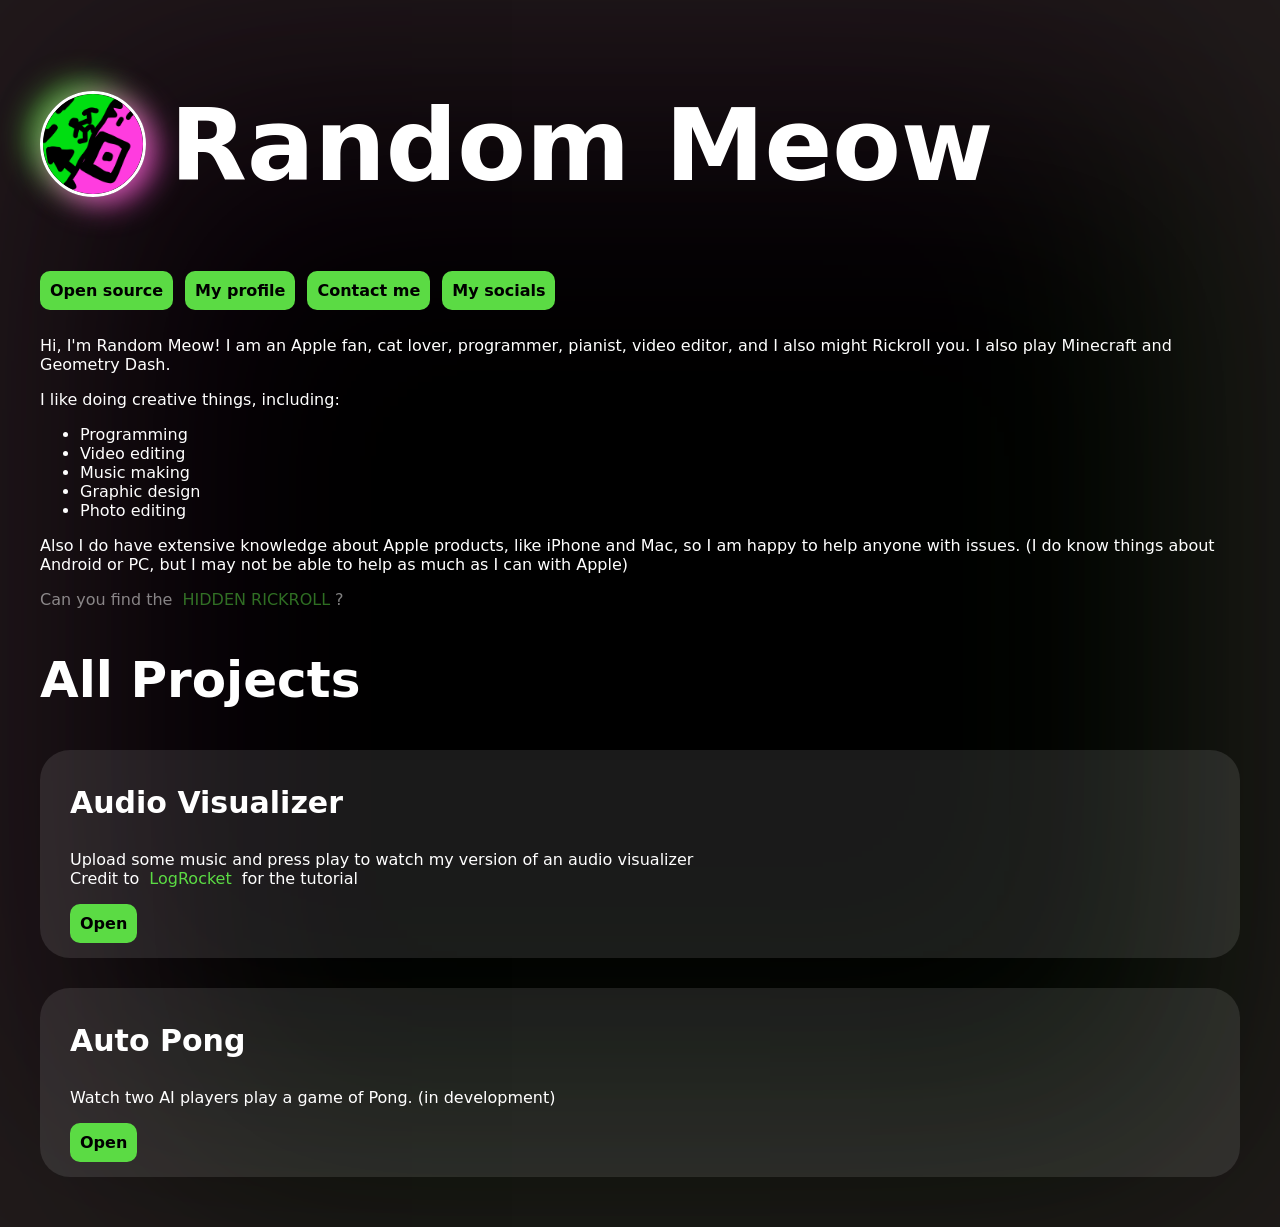
==== index.html @ 37df26f3 "Design changes, add banner, new content, fixed Rickroll" ====
<!DOCTYPE html>
<html lang="en">
  <head>
    <meta charset="utf-8">
    <title>Random Meow</title>
    <meta name="keywords" content="random meow, random-meow1" />
    <meta name="description" content="Homepage for Random Meow" />
    <link rel="stylesheet" href="style.css">
    <link rel="shortcut icon" href="assets/images/circle-logo.png">
  </head>
  <body>
    <main class="container">
        <div style="display: flex; flex-direction: row; align-items: center; gap: 24px;">
            <a href="https://github.com/Random-Meow1" class="nostyle"><img src="assets/images/circle-logo.png" height="100px" style="
                border: solid 3px white;
                border-radius: 100%;
                box-shadow: rgba(255, 82, 217, 0.8) 10px 7px 30px 0px, rgba(91, 219, 68, 0.8) -10px -7px 30px 0px;
            "></a>
            <a href="https://github.com/Random-Meow1" class="nostyle"><h1>Random Meow</h1></a>
        </div>
        <div style="display: flex; flex-direction: row; align-items: center; gap: 12px;">
            <a href="https://github.com/Random-Meow1/random-meow1.github.io" class="button" target="_blank" rel="noopener noreferrer">Open source</a>
            <a href="https://github.com/Random-Meow1" class="button" target="_blank" rel="noopener noreferrer">My profile</a>
            <a href="https://payhip.com/randommeow/contact" class="button" target="_blank" rel="noopener noreferrer">Contact me</a>
            <a href="information/socials.html" class="button">My socials</a>
        </div>
        <p>Hi, I'm Random Meow! I am an Apple fan, cat lover, programmer, pianist, video editor, and I also might Rickroll you. I also play Minecraft and Geometry Dash.</p>
        <p>I like doing creative things, including:</p>
        <ul>
            <li>Programming</li>
            <li>Video editing</li>
            <li>Music making</li>
            <li>Graphic design</li>
            <li>Photo editing</li>
        </ul>
        <p>Also I do have extensive knowledge about Apple products, like iPhone and Mac, so I am happy to help anyone with issues. (I do know things about Android or PC, but I may not be able to help as much as I can with Apple)</p>
        <p style="opacity: 50%;">Can you find the <a href="rickroll/not-a-rickroll.html">HIDDEN RICKROLL</a>?</p>

        <h2>All Projects</h2>

        <div class="banner">
            <h3>Audio Visualizer</h2>
            <p>Upload some music and press play to watch my version of an audio visualizer<br>Credit to <a href="https://blog.logrocket.com/audio-visualizer-from-scratch-javascript/" target="_blank" rel="noopener noreferrer">LogRocket</a> for the tutorial</p>
            <a href="projects/audio-visualizer/index.html" class="button">Open</a>
        </div>

        <div class="banner">
            <h3>Auto Pong</h2>
            <p>Watch two AI players play a game of Pong. (in development)</p>
            <a href="projects/auto-pong/index.html" class="button">Open</a>
        </div>
    </main>
  </body>
</html>
---- style.css ----
html {
    box-shadow:
        inset rgba(255, 82, 217, 0.1) 50px 50px 500px 100px,
        inset rgba(91, 219, 68, 0.1) -50px -50px 500px 100px;
    min-height: 100%;
}

body {
    background-color: black;
    color: white;
    font-family: system-ui, -apple-system, BlinkMacSystemFont, 'Segoe UI', Roboto, Oxygen, Ubuntu, Cantarell, 'Open Sans', 'Helvetica Neue', sans-serif;
    margin: 0;
    padding: 0;
}

html, body {
    width: 100%;
    max-width: 100%;
    overflow-x: hidden;
}

h1 {
    font-family: system-ui, -apple-system, BlinkMacSystemFont, 'Segoe UI', Roboto, Oxygen, Ubuntu, Cantarell, 'Open Sans', 'Helvetica Neue', sans-serif;
    font-size: 100px;
    font-weight: 900;
}

h2 {
    font-family: system-ui, -apple-system, BlinkMacSystemFont, 'Segoe UI', Roboto, Oxygen, Ubuntu, Cantarell, 'Open Sans', 'Helvetica Neue', sans-serif;
    font-size: 50px;
    font-weight: 900;
}

h3 {
    font-family: system-ui, -apple-system, BlinkMacSystemFont, 'Segoe UI', Roboto, Oxygen, Ubuntu, Cantarell, 'Open Sans', 'Helvetica Neue', sans-serif;
    font-size: 30px;
    font-weight: 900;
}

a {
    color: rgb(91, 219, 68);
    padding: 5px;
    border-radius: 10px;
    text-decoration: none;
}

a:hover {
    color: rgb(255, 82, 217);
}

a.button {
    padding: 10px;
    margin-bottom: 10px;
    background: rgb(91, 219, 68);
    color: black;
    border-radius: 10px;
    text-decoration: none;
    font-weight: bold;
    transition: background 0.3s ease, color 0.3s ease, transform 0.3s ease;
    display: inline-block; /* Helps smooth out size/layout changes */
}

a.button:hover {
    background: rgb(255, 82, 217);
    color: white;
    transform: scale(1.1);
}

a.nostyle {
    text-decoration: none;
    color: white;
    border-radius: 0px;
    padding: 0px;
}

.banner {
    background-color: rgba(255, 255, 255, 0.1);
    padding: 5px 30px 5px 30px;
    margin-bottom: 30px;
    border-radius: 30px;
}

a {
    transition: background 0.3s ease, color 0.3s ease, transform 0.3s ease;
}

a:hover {
    transform: scale(1.1);
}

header {
    background: rgba(0, 0, 0, 0.2);
    padding: 20px 20px;
    width: 100%;
    transition: background 0.3s ease, color 0.3s ease, transform 0.3s ease;
}

header:hover {
    background: rgba(0, 0, 0, 0.5);
}

.container {
    padding: 20px;       /* Adds breathing room on the left/right/bottom */
    max-width: 1200px;   /* Optional: stops content from getting unnaturally wide on big screens */
    margin: 0 auto;      /* Centers the container on larger displays */
}

/* Mobile styles */
@media (pointer:none), (pointer:coarse) {
    h1 {
        font-size: 60px;
    }

    h2 {
        font-size: 35px;
    }

    h3 {
        font-size: 20px;
    }
}
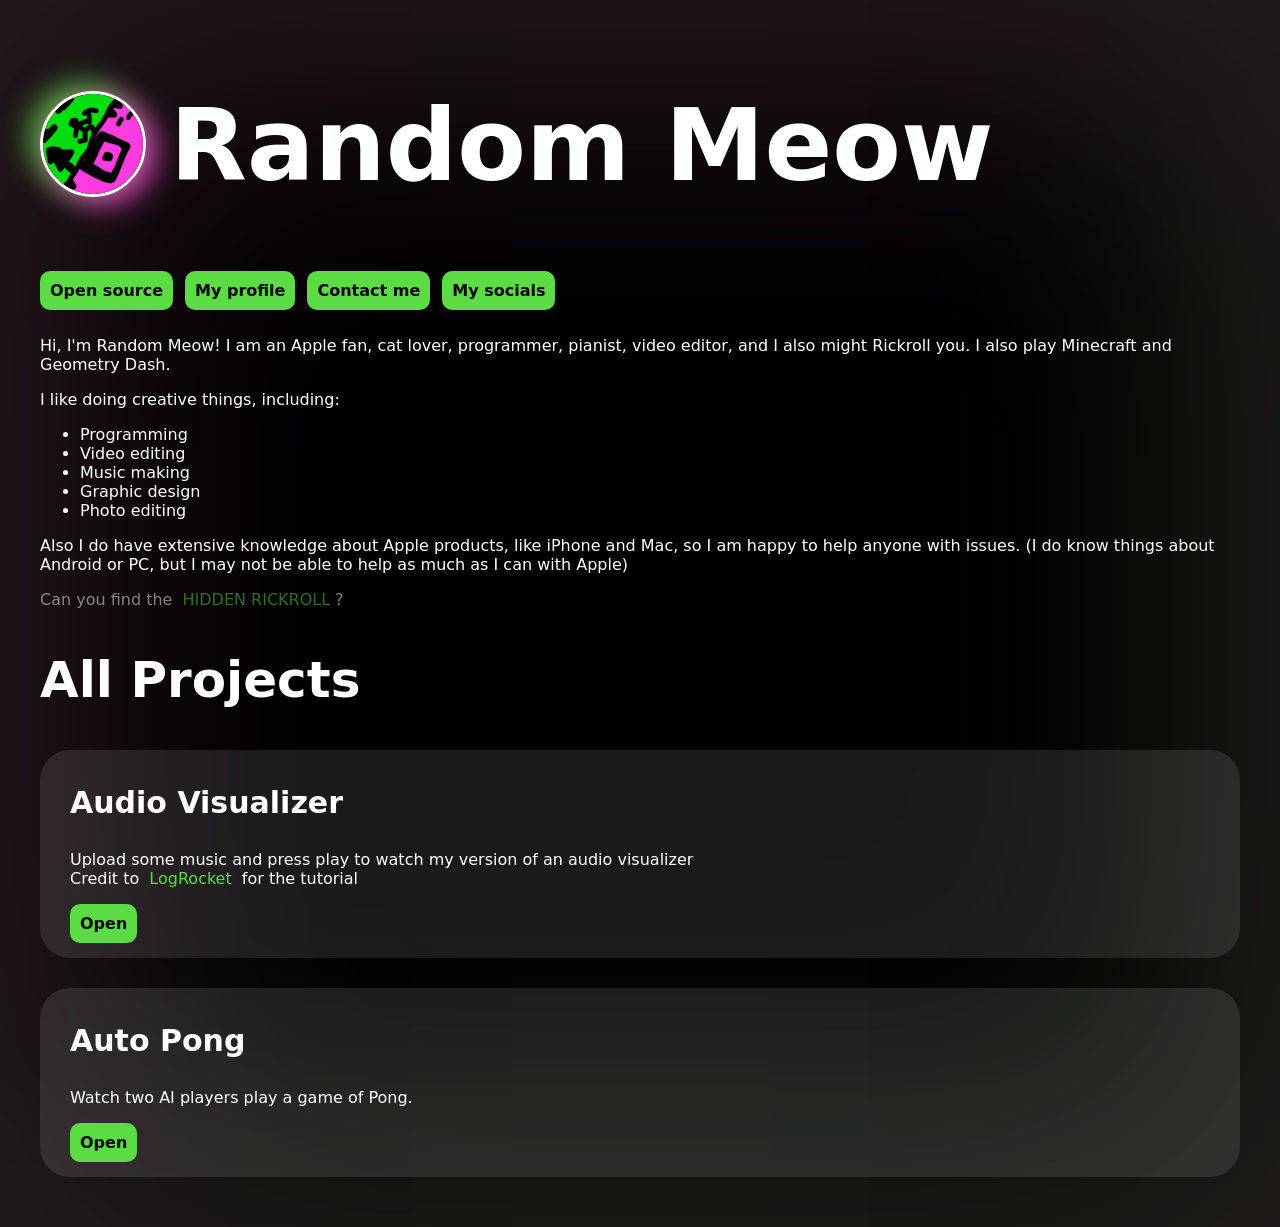
==== commit dcfdfff9: "New Auto Pong controls" ====
--- a/index.html
+++ b/index.html
@@ -2,6 +2,7 @@
 <html lang="en">
   <head>
     <meta charset="utf-8">
+    <meta name="viewport" content="width=device-width, initial-scale=1.0">
     <title>Random Meow</title>
     <meta name="keywords" content="random meow, random-meow1" />
     <meta name="description" content="Homepage for Random Meow" />
@@ -21,7 +22,7 @@
         <div style="display: flex; flex-direction: row; align-items: center; gap: 12px;">
             <a href="https://github.com/Random-Meow1/random-meow1.github.io" class="button" target="_blank" rel="noopener noreferrer">Open source</a>
             <a href="https://github.com/Random-Meow1" class="button" target="_blank" rel="noopener noreferrer">My profile</a>
-            <a href="https://payhip.com/randommeow/contact" class="button" target="_blank" rel="noopener noreferrer">Contact me</a>
+            <a href="information/contact.html" class="button">Contact me</a>
             <a href="information/socials.html" class="button">My socials</a>
         </div>
         <p>Hi, I'm Random Meow! I am an Apple fan, cat lover, programmer, pianist, video editor, and I also might Rickroll you. I also play Minecraft and Geometry Dash.</p>
@@ -46,7 +47,7 @@
 
         <div class="banner">
             <h3>Auto Pong</h2>
-            <p>Watch two AI players play a game of Pong. (in development)</p>
+            <p>Watch two AI players play a game of Pong.</p>
             <a href="projects/auto-pong/index.html" class="button">Open</a>
         </div>
     </main>
--- a/style.css
+++ b/style.css
@@ -42,10 +42,12 @@
     padding: 5px;
     border-radius: 10px;
     text-decoration: none;
+    transition: background 0.3s ease, color 0.3s ease, transform 0.3s ease;
 }
 
 a:hover {
     color: rgb(255, 82, 217);
+    transform: scale(1.1);
 }
 
 a.button {
@@ -80,15 +82,9 @@
     border-radius: 30px;
 }
 
-a {
-    transition: background 0.3s ease, color 0.3s ease, transform 0.3s ease;
-}
-
-a:hover {
-    transform: scale(1.1);
-}
-
 header {
+    position: sticky;
+    top: 0;
     background: rgba(0, 0, 0, 0.2);
     padding: 20px 20px;
     width: 100%;
@@ -105,6 +101,16 @@
     margin: 0 auto;      /* Centers the container on larger displays */
 }
 
+.mouseelement {
+    position: absolute;
+    width: 6px;
+    height: 6px;
+    border-radius: 50%;
+         
+    pointer-events: none;
+}
+
+
 /* Mobile styles */
 @media (pointer:none), (pointer:coarse) {
     h1 {
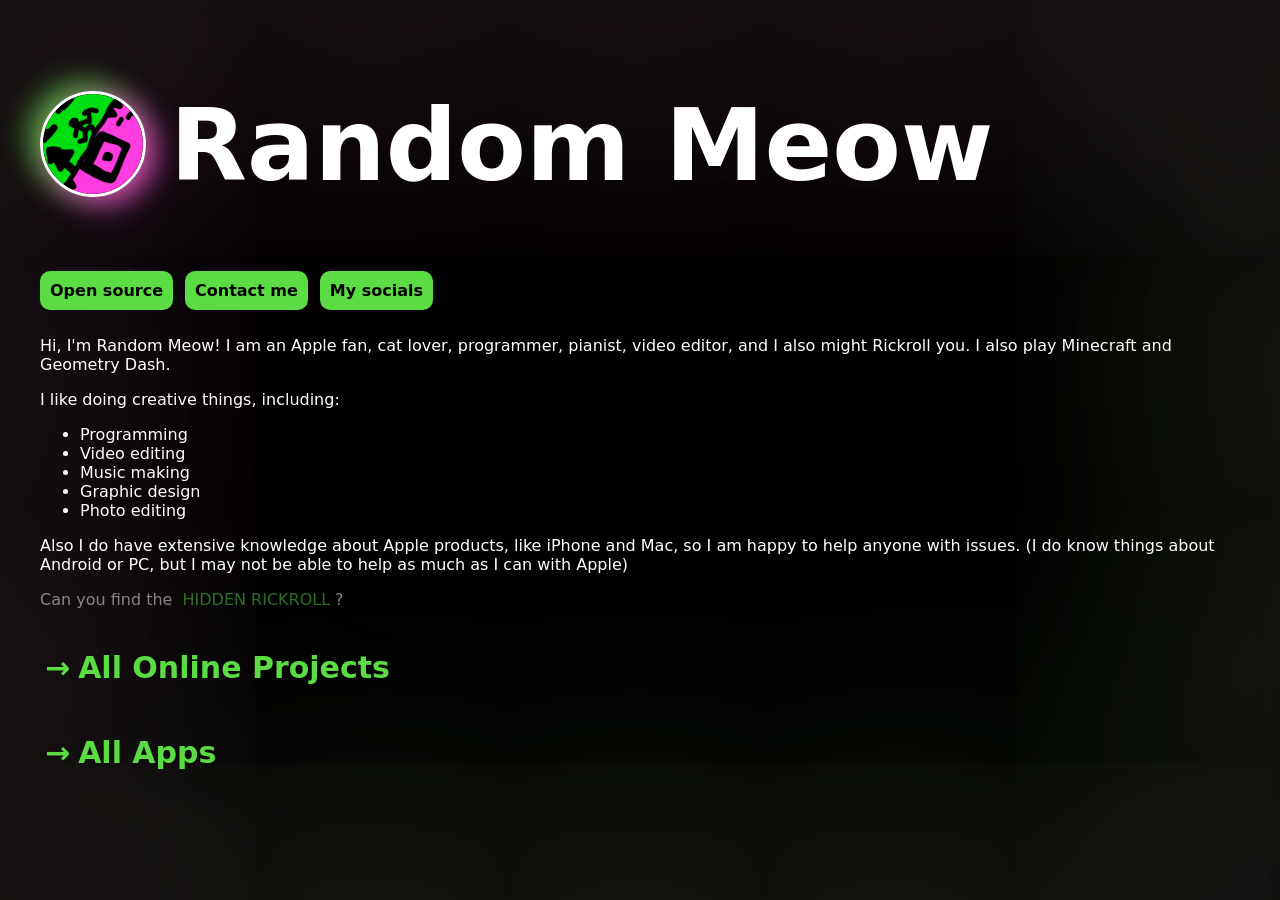
==== commit 5f251c32: "Lots of changes, including design and more pages" ====
--- a/index.html
+++ b/index.html
@@ -21,7 +21,6 @@
         </div>
         <div style="display: flex; flex-direction: row; align-items: center; gap: 12px;">
             <a href="https://github.com/Random-Meow1/random-meow1.github.io" class="button" target="_blank" rel="noopener noreferrer">Open source</a>
-            <a href="https://github.com/Random-Meow1" class="button" target="_blank" rel="noopener noreferrer">My profile</a>
             <a href="information/contact.html" class="button">Contact me</a>
             <a href="information/socials.html" class="button">My socials</a>
         </div>
@@ -37,19 +36,9 @@
         <p>Also I do have extensive knowledge about Apple products, like iPhone and Mac, so I am happy to help anyone with issues. (I do know things about Android or PC, but I may not be able to help as much as I can with Apple)</p>
         <p style="opacity: 50%;">Can you find the <a href="rickroll/not-a-rickroll.html">HIDDEN RICKROLL</a>?</p>
 
-        <h2>All Projects</h2>
-
-        <div class="banner">
-            <h3>Audio Visualizer</h2>
-            <p>Upload some music and press play to watch my version of an audio visualizer<br>Credit to <a href="https://blog.logrocket.com/audio-visualizer-from-scratch-javascript/" target="_blank" rel="noopener noreferrer">LogRocket</a> for the tutorial</p>
-            <a href="projects/audio-visualizer/index.html" class="button">Open</a>
-        </div>
-
-        <div class="banner">
-            <h3>Auto Pong</h2>
-            <p>Watch two AI players play a game of Pong.</p>
-            <a href="projects/auto-pong/index.html" class="button">Open</a>
-        </div>
+        <a href="projects/all-projects.html" class="navigation-forward">All Online Projects</a>
+        <br>
+        <a href="information/apps.html" class="navigation-forward">All Apps</a>
     </main>
   </body>
 </html>
--- a/style.css
+++ b/style.css
@@ -75,6 +75,42 @@
     padding: 0px;
 }
 
+a.navigation-forward {
+    display: inline-block;
+    margin-bottom: 20px;
+    margin-top: 20px;
+    font-weight: bolder;
+    font-size: 30px;
+}
+
+a.navigation-forward::before {
+    content: "\2192";
+    margin-right: 8px;
+}
+
+a.navigation-forward:hover {
+    background: rgb(255, 82, 217);
+    color: black;
+}
+
+a.navigation-backward {
+    display: inline-block;
+    margin-bottom: 20px;
+    margin-top: 20px;
+    font-weight: bolder;
+    font-size: 30px;
+}
+
+a.navigation-backward::before {
+    content: "\2190";
+    margin-right: 8px;
+}
+
+a.navigation-backward:hover {
+    background: rgb(255, 82, 217);
+    color: black;
+}
+
 .banner {
     background-color: rgba(255, 255, 255, 0.1);
     padding: 5px 30px 5px 30px;
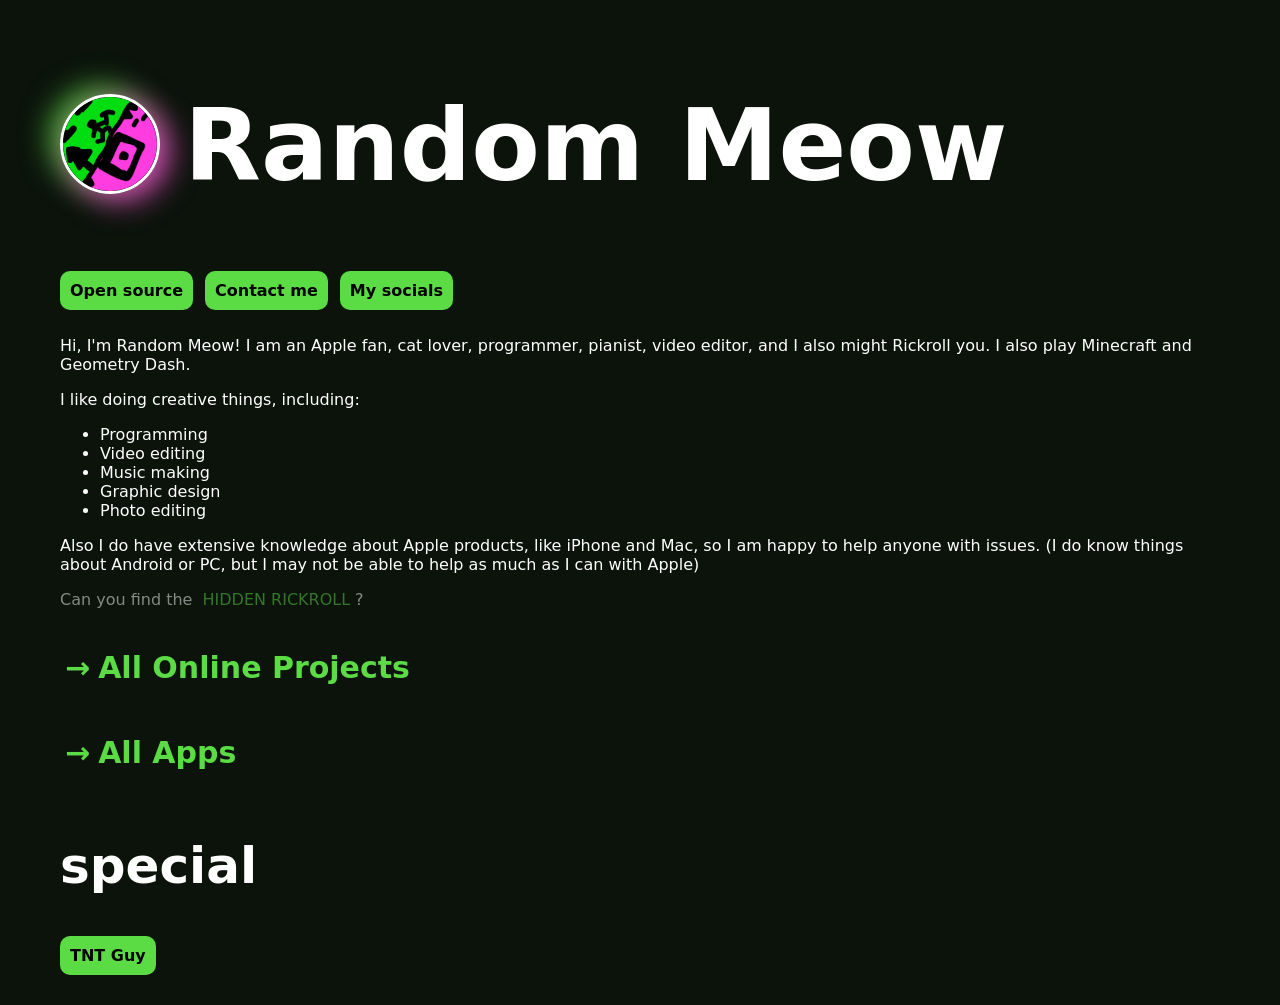
==== commit 7f46e797: "fix sticky header and ADD TNT GUY" ====
--- a/index.html
+++ b/index.html
@@ -35,10 +35,13 @@
         </ul>
         <p>Also I do have extensive knowledge about Apple products, like iPhone and Mac, so I am happy to help anyone with issues. (I do know things about Android or PC, but I may not be able to help as much as I can with Apple)</p>
         <p style="opacity: 50%;">Can you find the <a href="rickroll/not-a-rickroll.html">HIDDEN RICKROLL</a>?</p>
-
+        
         <a href="projects/all-projects.html" class="navigation-forward">All Online Projects</a>
         <br>
         <a href="information/apps.html" class="navigation-forward">All Apps</a>
+
+        <h2>special</h2>
+        <a href="special/tnt-guy/index.html" class="button">TNT Guy</a>
     </main>
   </body>
 </html>
--- a/style.css
+++ b/style.css
@@ -1,22 +1,23 @@
+* {
+  box-sizing: border-box;
+}
+
 html {
-    box-shadow:
-        inset rgba(255, 82, 217, 0.1) 50px 50px 500px 100px,
-        inset rgba(91, 219, 68, 0.1) -50px -50px 500px 100px;
     min-height: 100%;
 }
 
 body {
-    background-color: black;
+    background-color: rgb(11, 19, 11);
     color: white;
     font-family: system-ui, -apple-system, BlinkMacSystemFont, 'Segoe UI', Roboto, Oxygen, Ubuntu, Cantarell, 'Open Sans', 'Helvetica Neue', sans-serif;
     margin: 0;
     padding: 0;
+    min-height: 100%;
 }
 
 html, body {
     width: 100%;
     max-width: 100%;
-    overflow-x: hidden;
 }
 
 h1 {
@@ -110,6 +111,44 @@
     background: rgb(255, 82, 217);
     color: black;
 }
+
+button {
+    padding: 10px;
+    border: none;
+    margin-bottom: 10px;
+    background: rgb(91, 219, 68);
+    color: black;
+    border-radius: 10px;
+    text-decoration: none;
+    font-weight: bold;
+    transition: background 0.3s ease, color 0.3s ease, transform 0.3s ease;
+    display: inline-block; /* Helps smooth out size/layout changes */
+}
+
+button:hover {
+    background: rgb(255, 82, 217);
+    color: white;
+    transform: scale(1.1);
+}
+
+button:disabled {
+    background: rgb(127, 127, 127);
+    color: white;
+    transform: scale(0.9);
+    opacity: 50%;
+}
+
+input {
+    font-size: 24px;
+    border: none;
+    background: rgba(100, 100, 100, 0.2);
+    border-radius: 10px;
+    color: white;
+    padding: 8px;
+    margin: 4px;
+}
+
+
 
 .banner {
     background-color: rgba(255, 255, 255, 0.1);
@@ -146,6 +185,31 @@
     pointer-events: none;
 }
 
+.video-embed {
+  width: 100%;
+  aspect-ratio: 16 / 9;
+  height: auto; /* Overrides the inline height attribute */
+  border: none;
+  display: block;
+}
+
+.short-embed {
+  width: 100%;
+  aspect-ratio: 9 / 16;
+  height: auto; /* Overrides the inline height attribute */
+  border: none;
+  display: block;
+}
+
+.half-short-embed {
+  width: 50%;
+  aspect-ratio: 9 / 16;
+  height: auto; /* Overrides the inline height attribute */
+  border: none;
+  display: block;
+}
+
+
 
 /* Mobile styles */
 @media (pointer:none), (pointer:coarse) {
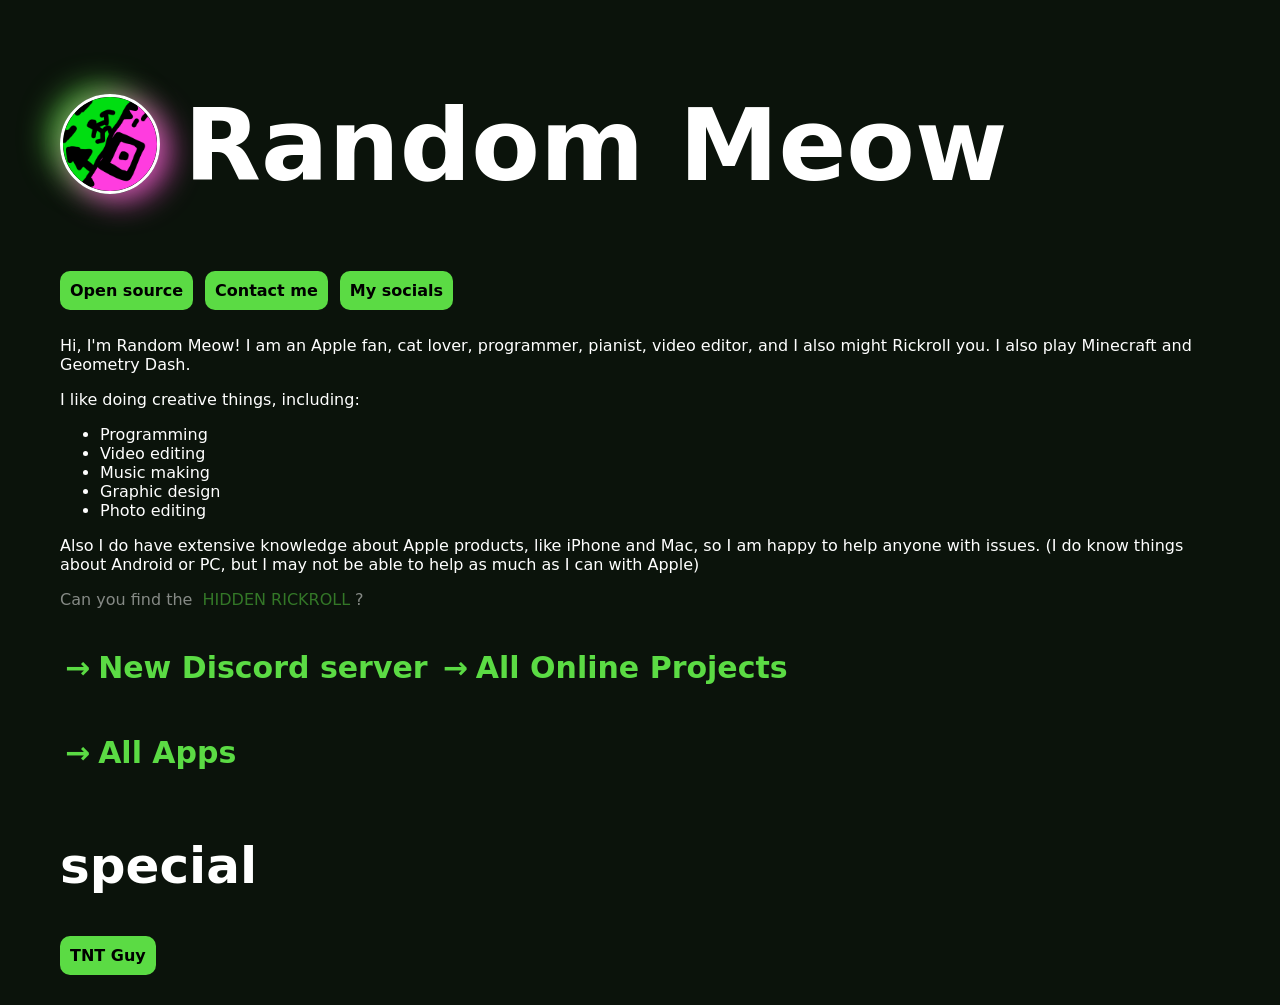
==== commit bbf2277b: "add discord" ====
--- a/index.html
+++ b/index.html
@@ -35,6 +35,8 @@
         </ul>
         <p>Also I do have extensive knowledge about Apple products, like iPhone and Mac, so I am happy to help anyone with issues. (I do know things about Android or PC, but I may not be able to help as much as I can with Apple)</p>
         <p style="opacity: 50%;">Can you find the <a href="rickroll/not-a-rickroll.html">HIDDEN RICKROLL</a>?</p>
+
+        <a href="information/discord.html" class="navigation-forward">New Discord server</a>
         
         <a href="projects/all-projects.html" class="navigation-forward">All Online Projects</a>
         <br>
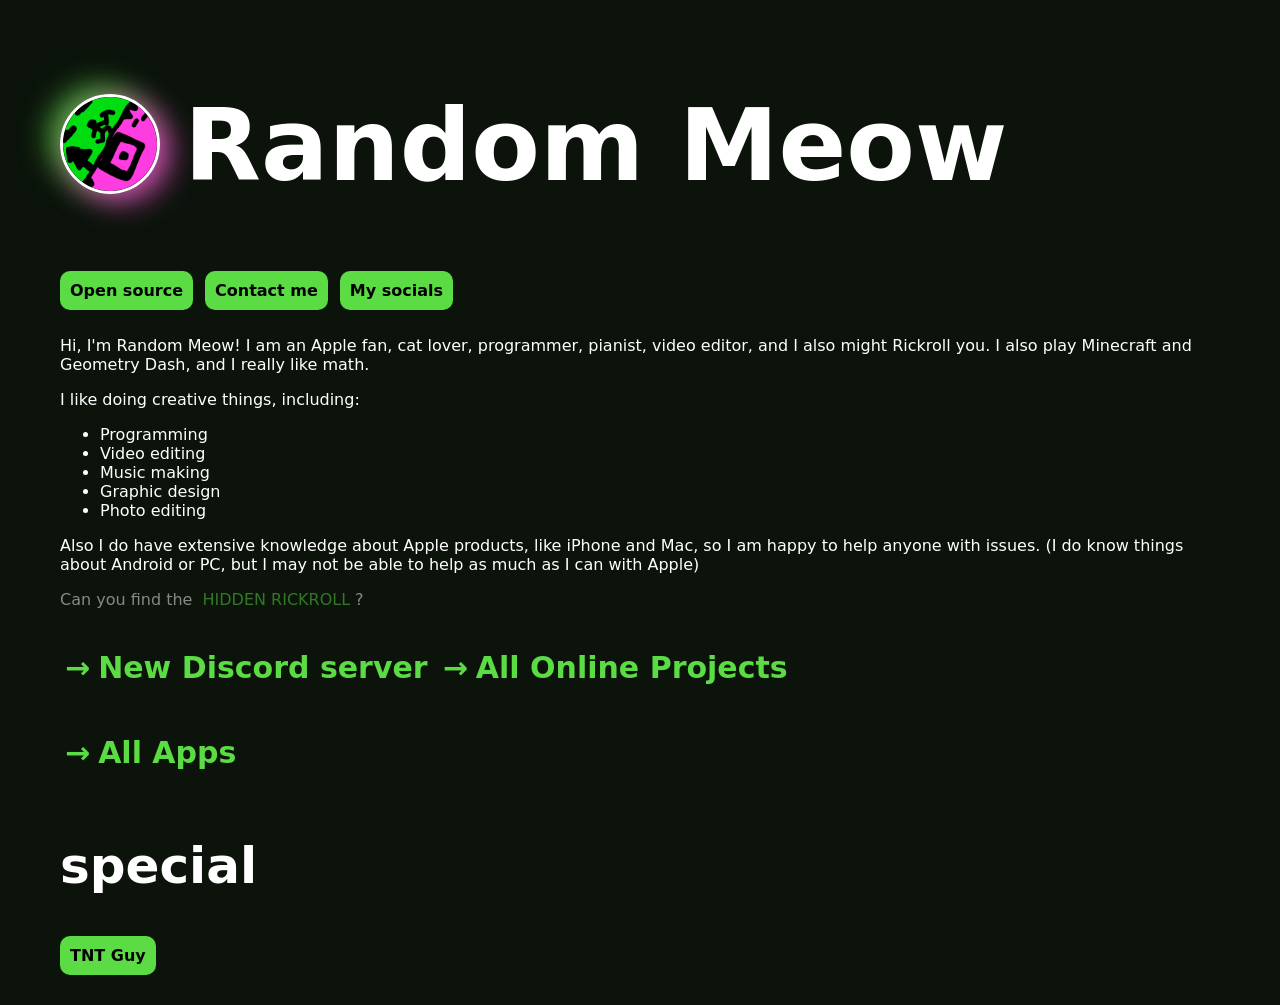
==== commit 4467389d: "add liking math" ====
--- a/index.html
+++ b/index.html
@@ -24,7 +24,7 @@
             <a href="information/contact.html" class="button">Contact me</a>
             <a href="information/socials.html" class="button">My socials</a>
         </div>
-        <p>Hi, I'm Random Meow! I am an Apple fan, cat lover, programmer, pianist, video editor, and I also might Rickroll you. I also play Minecraft and Geometry Dash.</p>
+        <p>Hi, I'm Random Meow! I am an Apple fan, cat lover, programmer, pianist, video editor, and I also might Rickroll you. I also play Minecraft and Geometry Dash, and I really like math.</p>
         <p>I like doing creative things, including:</p>
         <ul>
             <li>Programming</li>
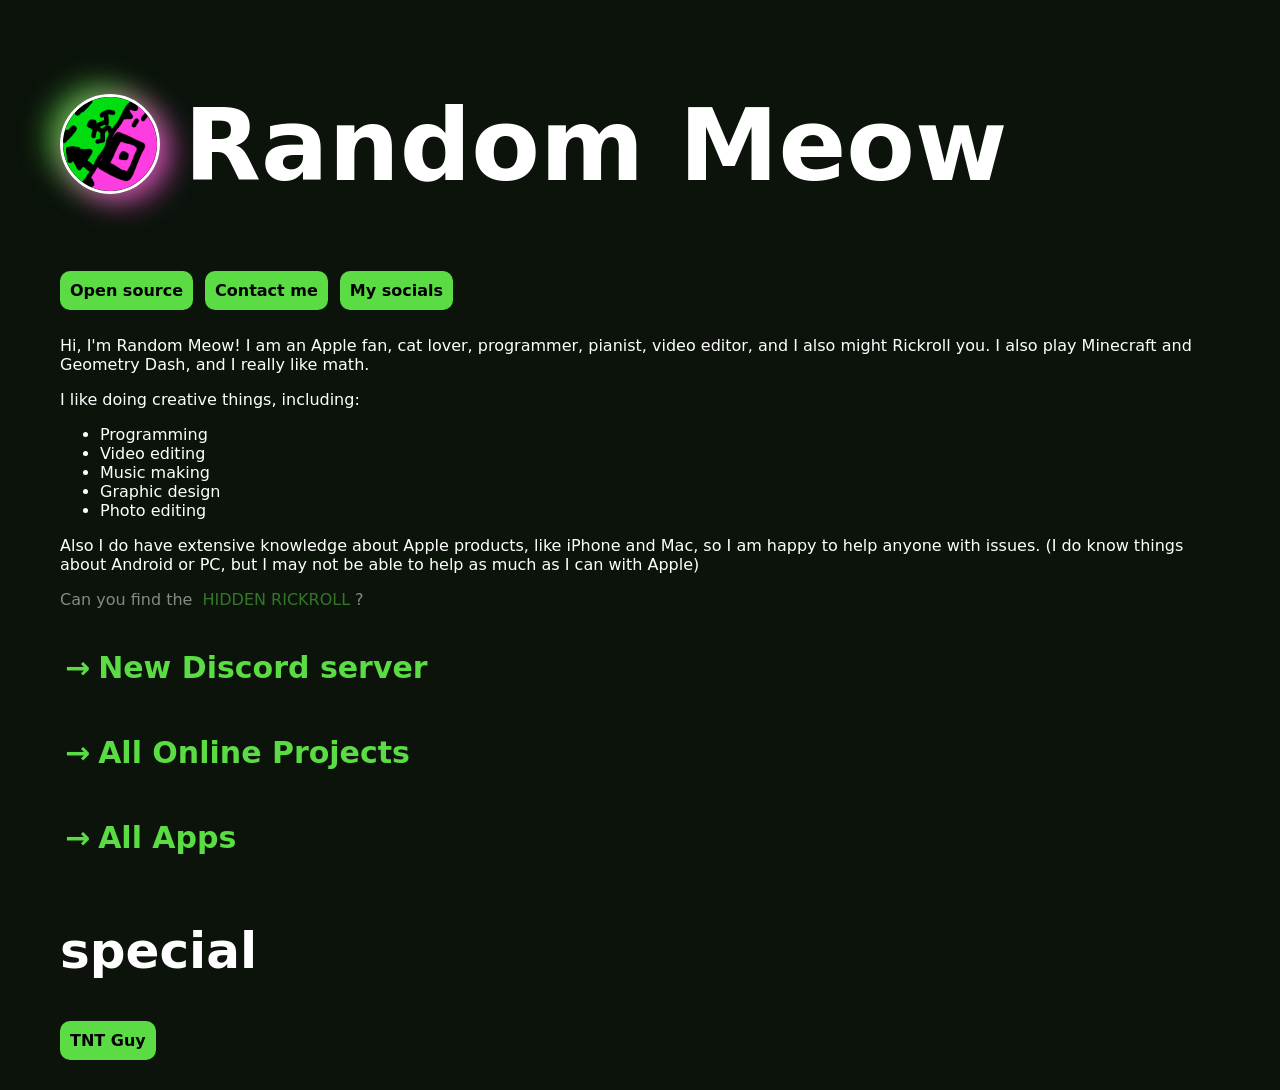
==== commit 17eb61d5: "Add the missing `<br>`" ====
--- a/index.html
+++ b/index.html
@@ -37,7 +37,7 @@
         <p style="opacity: 50%;">Can you find the <a href="rickroll/not-a-rickroll.html">HIDDEN RICKROLL</a>?</p>
 
         <a href="information/discord.html" class="navigation-forward">New Discord server</a>
-        
+        <br>
         <a href="projects/all-projects.html" class="navigation-forward">All Online Projects</a>
         <br>
         <a href="information/apps.html" class="navigation-forward">All Apps</a>
@@ -46,4 +46,4 @@
         <a href="special/tnt-guy/index.html" class="button">TNT Guy</a>
     </main>
   </body>
-</html>+</html>
